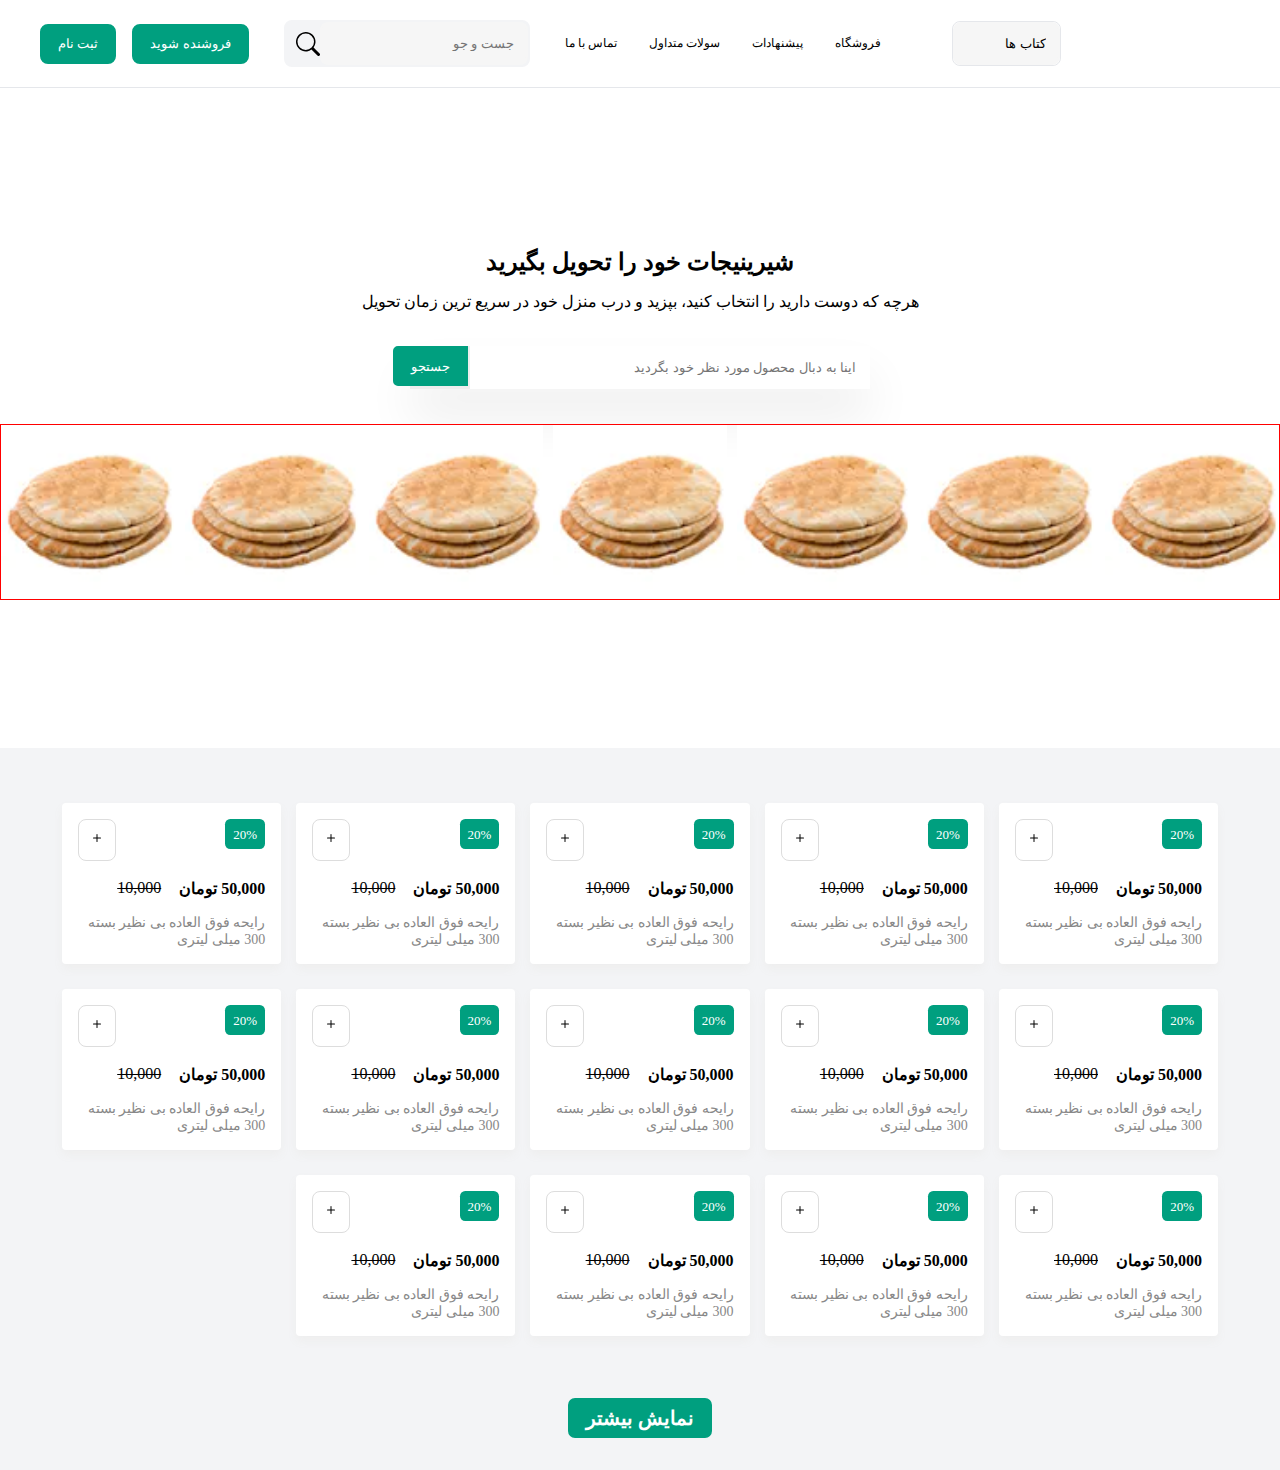
==== index.html @ bfff11b5 "em" ====
<!DOCTYPE html>
<html lang="en">

<head>
    <meta charset="UTF-8">
    <meta http-equiv="X-UA-Compatible" content="IE=edge">
    <meta name="viewport" content="width=device-width, initial-scale=1.0">
    <link rel="stylesheet" href="asset/css/style.css">
    <link rel="stylesheet" href="asset/css/owl.carousel.min.css">
    <link rel="stylesheet" href="asset/css/owl.theme.default.min.cssf">
    <title>Document</title>
</head>

<body>
    <section>
        <header>
            <div class="space-between">
                <div class="img-heder">
                    <a href="#">
                        <img src="asset/img/logo.svg" alt="">
                    </a>
                </div>
                <div class="select-box">
                    <select>
                        <option>کتاب ها</option>
                        <option>سوپرمارکتی</option>
                        <option>آرایشی</option>
                        <option>لوازم خانگی</option>
                    </select>
                </div>
                <div class="header_selectbox"></div>
                <nav>
                    <ul class="flex-ul">
                        <li><a href="#">فروشگاه</a></li>
                        <li><a href="#">پیشنهادات</a></li>
                        <li><a href="#">سولات متداول</a></li>
                        <li><a href="#">تماس با ما</a></li>
                    </ul>
                </nav>
                <form class="header_search" action="">
                    <input type="text" placeholder="جست و جو ">
                    <button>
                        <svg xmlns="http://www.w3.org/2000/svg" width="16" height="16" fill="currentColor"
                            class="bi bi-search" viewBox="0 0 16 16">
                            <path
                                d="M11.742 10.344a6.5 6.5 0 1 0-1.397 1.398h-.001c.03.04.062.078.098.115l3.85 3.85a1 1 0 0 0 1.415-1.414l-3.85-3.85a1.007 1.007 0 0 0-.115-.1zM12 6.5a5.5 5.5 0 1 1-11 0 5.5 5.5 0 0 1 11 0z" />
                        </svg>
                    </button>
                </form>
                <div class="header_button">
                    <button>فروشنده شوید</button>
                    <button>ثبت نام</button>
                </div>
            </div>
        </header>
    </section>
    <section>
        <main class="min-box">
            <div class="bacgrnd-img">
                <h2>شیرینیجات خود را تحویل بگیرید</h2>
                <p>هرچه که دوست دارید را انتخاب کنید، بپزید و درب منزل خود در سریع ترین زمان تحویل </p>
                <form action="" class="box-shadow flex">
                    <input type="text" placeholder="اینا به دبال محصول مورد نظر خود بگردید">
                    <button>
                        <div class="icon icon-search"></div>جستجو
                    </button>
                </form>
                <div class="silaeder owl-carousel owl-theme">
                    <a href="#" class=" masoud">
                         
                        <div class="clear"></div>
                        <img src="asset/img/b4.webp" width="100%" alt="">
                        <div class="bakery_item_footer">
                            
                        </div>
                    </a>
                </div>
            </div>
        </main>
    </section>
    <section>
        <main>
            <div class="grid container">
                <a href="#" class="bakery_item">
                    <div class="flex-dr">
                        <div class="darsd">20%</div>
                        <div class="svg-botton">
                            <svg xmlns="http://www.w3.org/2000/svg" width="16" height="16" fill="currentColor"
                                class="bi bi-plus" viewBox="0 0 16 16">
                                <path
                                    d="M8 4a.5.5 0 0 1 .5.5v3h3a.5.5 0 0 1 0 1h-3v3a.5.5 0 0 1-1 0v-3h-3a.5.5 0 0 1 0-1h3v-3A.5.5 0 0 1 8 4z" />
                            </svg>
                        </div>
                    </div>
                    <div class="clear"></div>
                    <img src="asset/img/bakeryitem.webp" width="100%" alt="">
                    <div class="bakery_item_footer">
                        <div class="bakery_item_price">
                            <div class="matn">
                                50,000 تومان
                            </div>
                            <s>10,000</s>
                        </div>
                        <div class="color-g">
                            رایحه فوق العاده بی نظیر بسته 300 میلی لیتری
                        </div>
                    </div>
                </a>
                <a href="#" class="bakery_item">
                    <div class="flex-dr">
                        <div class="darsd">20%</div>
                        <div class="svg-botton">
                            <svg xmlns="http://www.w3.org/2000/svg" width="16" height="16" fill="currentColor"
                                class="bi bi-plus" viewBox="0 0 16 16">
                                <path
                                    d="M8 4a.5.5 0 0 1 .5.5v3h3a.5.5 0 0 1 0 1h-3v3a.5.5 0 0 1-1 0v-3h-3a.5.5 0 0 1 0-1h3v-3A.5.5 0 0 1 8 4z" />
                            </svg>
                        </div>
                    </div>
                    <div class="clear"></div>
                    <img src="asset/img/bakeryitem.webp" width="100%" alt="">
                    <div class="bakery_item_footer">
                        <div class="bakery_item_price">
                            <div class="matn">
                                50,000 تومان
                            </div>
                            <s>10,000</s>
                        </div>
                        <div class="color-g">
                            رایحه فوق العاده بی نظیر بسته 300 میلی لیتری
                        </div>

                    </div>
                </a>
                <a href="#" class="bakery_item">
                    <div class="flex-dr">
                        <div class="darsd">20%</div>
                        <div class="svg-botton">
                            <svg xmlns="http://www.w3.org/2000/svg" width="16" height="16" fill="currentColor"
                                class="bi bi-plus" viewBox="0 0 16 16">
                                <path
                                    d="M8 4a.5.5 0 0 1 .5.5v3h3a.5.5 0 0 1 0 1h-3v3a.5.5 0 0 1-1 0v-3h-3a.5.5 0 0 1 0-1h3v-3A.5.5 0 0 1 8 4z" />
                            </svg>
                        </div>
                    </div>
                    <div class="clear"></div>
                    <img src="asset/img/bakeryitem.webp" width="100%" alt="">
                    <div class="bakery_item_footer">
                        <div class="bakery_item_price">
                            <div class="matn">
                                50,000 تومان
                            </div>
                            <s>10,000</s>
                        </div>
                        <div class="color-g">
                            رایحه فوق العاده بی نظیر بسته 300 میلی لیتری
                        </div>

                    </div>
                </a>
                <a href="#" class="bakery_item">
                    <div class="flex-dr">
                        <div class="darsd">20%</div>
                        <div class="svg-botton">
                            <svg xmlns="http://www.w3.org/2000/svg" width="16" height="16" fill="currentColor"
                                class="bi bi-plus" viewBox="0 0 16 16">
                                <path
                                    d="M8 4a.5.5 0 0 1 .5.5v3h3a.5.5 0 0 1 0 1h-3v3a.5.5 0 0 1-1 0v-3h-3a.5.5 0 0 1 0-1h3v-3A.5.5 0 0 1 8 4z" />
                            </svg>
                        </div>
                    </div>
                    <div class="clear"></div>
                    <img src="asset/img/bakeryitem.webp" width="100%" alt="">
                    <div class="bakery_item_footer">
                        <div class="bakery_item_price">
                            <div class="matn">
                                50,000 تومان
                            </div>
                            <s>10,000</s>
                        </div>
                        <div class="color-g">
                            رایحه فوق العاده بی نظیر بسته 300 میلی لیتری
                        </div>

                    </div>
                </a>
                <a href="#" class="bakery_item">
                    <div class="flex-dr">
                        <div class="darsd">20%</div>
                        <div class="svg-botton">
                            <svg xmlns="http://www.w3.org/2000/svg" width="16" height="16" fill="currentColor"
                                class="bi bi-plus" viewBox="0 0 16 16">
                                <path
                                    d="M8 4a.5.5 0 0 1 .5.5v3h3a.5.5 0 0 1 0 1h-3v3a.5.5 0 0 1-1 0v-3h-3a.5.5 0 0 1 0-1h3v-3A.5.5 0 0 1 8 4z" />
                            </svg>
                        </div>
                    </div>
                    <div class="clear"></div>
                    <img src="asset/img/bakeryitem.webp" width="100%" alt="">
                    <div class="bakery_item_footer">
                        <div class="bakery_item_price">
                            <div class="matn">
                                50,000 تومان
                            </div>
                            <s>10,000</s>
                        </div>
                        <div class="color-g">
                            رایحه فوق العاده بی نظیر بسته 300 میلی لیتری
                        </div>
                    </div>
                </a>
                <a href="#" class="bakery_item">
                    <div class="flex-dr">
                        <div class="darsd">20%</div>
                        <div class="svg-botton">
                            <svg xmlns="http://www.w3.org/2000/svg" width="16" height="16" fill="currentColor"
                                class="bi bi-plus" viewBox="0 0 16 16">
                                <path
                                    d="M8 4a.5.5 0 0 1 .5.5v3h3a.5.5 0 0 1 0 1h-3v3a.5.5 0 0 1-1 0v-3h-3a.5.5 0 0 1 0-1h3v-3A.5.5 0 0 1 8 4z" />
                            </svg>
                        </div>
                    </div>
                    <div class="clear"></div>
                    <img src="asset/img/bakeryitem.webp" width="100%" alt="">
                    <div class="bakery_item_footer">
                        <div class="bakery_item_price">
                            <div class="matn">
                                50,000 تومان
                            </div>
                            <s>10,000</s>
                        </div>
                        <div class="color-g">
                            رایحه فوق العاده بی نظیر بسته 300 میلی لیتری
                        </div>
                    </div>
                </a>
                <a href="#" class="bakery_item">
                    <div class="flex-dr">
                        <div class="darsd">20%</div>
                        <div class="svg-botton">
                            <svg xmlns="http://www.w3.org/2000/svg" width="16" height="16" fill="currentColor"
                                class="bi bi-plus" viewBox="0 0 16 16">
                                <path
                                    d="M8 4a.5.5 0 0 1 .5.5v3h3a.5.5 0 0 1 0 1h-3v3a.5.5 0 0 1-1 0v-3h-3a.5.5 0 0 1 0-1h3v-3A.5.5 0 0 1 8 4z" />
                            </svg>
                        </div>
                    </div>
                    <div class="clear"></div>
                    <img src="asset/img/bakeryitem.webp" width="100%" alt="">
                    <div class="bakery_item_footer">
                        <div class="bakery_item_price">
                            <div class="matn">
                                50,000 تومان
                            </div>
                            <s>10,000</s>
                        </div>
                        <div class="color-g">
                            رایحه فوق العاده بی نظیر بسته 300 میلی لیتری
                        </div>
                    </div>
                </a>
                <a href="#" class="bakery_item">
                    <div class="flex-dr">
                        <div class="darsd">20%</div>
                        <div class="svg-botton">
                            <svg xmlns="http://www.w3.org/2000/svg" width="16" height="16" fill="currentColor"
                                class="bi bi-plus" viewBox="0 0 16 16">
                                <path
                                    d="M8 4a.5.5 0 0 1 .5.5v3h3a.5.5 0 0 1 0 1h-3v3a.5.5 0 0 1-1 0v-3h-3a.5.5 0 0 1 0-1h3v-3A.5.5 0 0 1 8 4z" />
                            </svg>
                        </div>
                    </div>
                    <div class="clear"></div>
                    <img src="asset/img/bakeryitem.webp" width="100%" alt="">
                    <div class="bakery_item_footer">
                        <div class="bakery_item_price">
                            <div class="matn">
                                50,000 تومان
                            </div>
                            <s>10,000</s>
                        </div>
                        <div class="color-g">
                            رایحه فوق العاده بی نظیر بسته 300 میلی لیتری
                        </div>
                    </div>
                </a>
                <a href="#" class="bakery_item">
                    <div class="flex-dr">
                        <div class="darsd">20%</div>
                        <div class="svg-botton">
                            <svg xmlns="http://www.w3.org/2000/svg" width="16" height="16" fill="currentColor"
                                class="bi bi-plus" viewBox="0 0 16 16">
                                <path
                                    d="M8 4a.5.5 0 0 1 .5.5v3h3a.5.5 0 0 1 0 1h-3v3a.5.5 0 0 1-1 0v-3h-3a.5.5 0 0 1 0-1h3v-3A.5.5 0 0 1 8 4z" />
                            </svg>
                        </div>
                    </div>
                    <div class="clear"></div>
                    <img src="asset/img/bakeryitem.webp" width="100%" alt="">
                    <div class="bakery_item_footer">
                        <div class="bakery_item_price">
                            <div class="matn">
                                50,000 تومان
                            </div>
                            <s>10,000</s>
                        </div>
                        <div class="color-g">
                            رایحه فوق العاده بی نظیر بسته 300 میلی لیتری
                        </div>
                    </div>
                </a>
                <a href="#" class="bakery_item">
                    <div class="flex-dr">
                        <div class="darsd">20%</div>
                        <div class="svg-botton">
                            <svg xmlns="http://www.w3.org/2000/svg" width="16" height="16" fill="currentColor"
                                class="bi bi-plus" viewBox="0 0 16 16">
                                <path
                                    d="M8 4a.5.5 0 0 1 .5.5v3h3a.5.5 0 0 1 0 1h-3v3a.5.5 0 0 1-1 0v-3h-3a.5.5 0 0 1 0-1h3v-3A.5.5 0 0 1 8 4z" />
                            </svg>
                        </div>
                    </div>
                    <div class="clear"></div>
                    <img src="asset/img/bakeryitem.webp" width="100%" alt="">
                    <div class="bakery_item_footer">
                        <div class="bakery_item_price">
                            <div class="matn">
                                50,000 تومان
                            </div>
                            <s>10,000</s>
                        </div>
                        <div class="color-g">
                            رایحه فوق العاده بی نظیر بسته 300 میلی لیتری
                        </div>
                    </div>
                </a>
                <a href="#" class="bakery_item">
                    <div class="flex-dr">
                        <div class="darsd">20%</div>
                        <div class="svg-botton">
                            <svg xmlns="http://www.w3.org/2000/svg" width="16" height="16" fill="currentColor"
                                class="bi bi-plus" viewBox="0 0 16 16">
                                <path
                                    d="M8 4a.5.5 0 0 1 .5.5v3h3a.5.5 0 0 1 0 1h-3v3a.5.5 0 0 1-1 0v-3h-3a.5.5 0 0 1 0-1h3v-3A.5.5 0 0 1 8 4z" />
                            </svg>
                        </div>
                    </div>
                    <div class="clear"></div>
                    <img src="asset/img/bakeryitem.webp" width="100%" alt="">
                    <div class="bakery_item_footer">
                        <div class="bakery_item_price">
                            <div class="matn">
                                50,000 تومان
                            </div>
                            <s>10,000</s>
                        </div>
                        <div class="color-g">
                            رایحه فوق العاده بی نظیر بسته 300 میلی لیتری
                        </div>
                    </div>
                </a>
                <a href="#" class="bakery_item">
                    <div class="flex-dr">
                        <div class="darsd">20%</div>
                        <div class="svg-botton">
                            <svg xmlns="http://www.w3.org/2000/svg" width="16" height="16" fill="currentColor"
                                class="bi bi-plus" viewBox="0 0 16 16">
                                <path
                                    d="M8 4a.5.5 0 0 1 .5.5v3h3a.5.5 0 0 1 0 1h-3v3a.5.5 0 0 1-1 0v-3h-3a.5.5 0 0 1 0-1h3v-3A.5.5 0 0 1 8 4z" />
                            </svg>
                        </div>
                    </div>
                    <div class="clear"></div>
                    <img src="asset/img/bakeryitem.webp" width="100%" alt="">
                    <div class="bakery_item_footer">
                        <div class="bakery_item_price">
                            <div class="matn">
                                50,000 تومان
                            </div>
                            <s>10,000</s>
                        </div>
                        <div class="color-g">
                            رایحه فوق العاده بی نظیر بسته 300 میلی لیتری
                        </div>
                    </div>
                </a>
                <a href="#" class="bakery_item">
                    <div class="flex-dr">
                        <div class="darsd">20%</div>
                        <div class="svg-botton">
                            <svg xmlns="http://www.w3.org/2000/svg" width="16" height="16" fill="currentColor"
                                class="bi bi-plus" viewBox="0 0 16 16">
                                <path
                                    d="M8 4a.5.5 0 0 1 .5.5v3h3a.5.5 0 0 1 0 1h-3v3a.5.5 0 0 1-1 0v-3h-3a.5.5 0 0 1 0-1h3v-3A.5.5 0 0 1 8 4z" />
                            </svg>
                        </div>
                    </div>
                    <div class="clear"></div>
                    <img src="asset/img/bakeryitem.webp" width="100%" alt="">
                    <div class="bakery_item_footer">
                        <div class="bakery_item_price">
                            <div class="matn">
                                50,000 تومان
                            </div>
                            <s>10,000</s>
                        </div>
                        <div class="color-g">
                            رایحه فوق العاده بی نظیر بسته 300 میلی لیتری
                        </div>
                    </div>
                </a>
                <a href="#" class="bakery_item">
                    <div class="flex-dr">
                        <div class="darsd">20%</div>
                        <div class="svg-botton">
                            <svg xmlns="http://www.w3.org/2000/svg" width="16" height="16" fill="currentColor"
                                class="bi bi-plus" viewBox="0 0 16 16">
                                <path
                                    d="M8 4a.5.5 0 0 1 .5.5v3h3a.5.5 0 0 1 0 1h-3v3a.5.5 0 0 1-1 0v-3h-3a.5.5 0 0 1 0-1h3v-3A.5.5 0 0 1 8 4z" />
                            </svg>
                        </div>
                    </div>
                    <div class="clear"></div>
                    <img src="asset/img/bakeryitem.webp" width="100%" alt="">
                    <div class="bakery_item_footer">
                        <div class="bakery_item_price">
                            <div class="matn">
                                50,000 تومان
                            </div>
                            <s>10,000</s>
                        </div>
                        <div class="color-g">
                            رایحه فوق العاده بی نظیر بسته 300 میلی لیتری
                        </div>
                    </div>
                </a>
            </div>
            <div class="button-sa">
                <button>نمایش بیشتر</button>
            </div>
        </main>
    </section>

    <script src="asset/js/jquery-3.6.0.min.js"></script>
    <script src="asset/js/owl.carousel.min.js"></script>
    <script src="my js.js"></script>

</body>

</html>
---- asset/css/style.css ----
* {
    margin: 0;
    padding: 0;
    box-sizing: border-box;
}

body {
    direction: rtl;
    background-color: #f3f4f6;
    transition: 0.33s all 0s ease-out;
}
/* header */

header {
    top: 0;
    z-index: 10;
    position: fixed;
    padding: 20px 40px;
    background-color: #fff;
    border-bottom: 1px solid #e5e7eb;
}

.img-heder {
    width: 12%;
}

.img-heder img {
    width: 100%;
}

.space-between {
    gap: 32px;
    display: flex;
    flex-wrap: wrap;
    align-items: center;
    align-content: center;
    justify-content: space-between;
}

/* select header */
.select-box {
    text-align: center;
    border-radius: 8px;
    border: 1px solid #e5e7eb;
}

header select {
    outline: 0;
    appearance: none;
    position: relative;
    border-radius: 0.5rem;
    background-size: 30px !important;
    border: 2px solid #F6F6F6;
    padding: 12px 12px 12px 24px;
    background: #F6F6F6 url(../img/down4.svg) 4px center no-repeat;
}

/*end select header */
/* nav header */
.flex-ul {
    gap: 32px;
    display: flex;
    font-size: 12px;
    flex-wrap: wrap;
    list-style-type: none;
}

.flex-ul a {
    color: #000;
    text-decoration: none;
}

.flex-ul a:hover {
    color: #009f8e;
}

/* end nav header */
/* form header */

.header_search {
    display: flex;
    padding-left: 10px;
    text-align: center;
    border-radius: 0.5rem;
    background-color: #f3f4f6;
    border: 2px solid #f3f4f6;
}

.header_search input {
    outline: 0;
    display: block;
    padding: 12px 16px;
    border-radius: 0.5rem;
    background-color: #F6F6F6;
    border: 2px solid #f6f6f6;
}

.header_search input[placeholder] {
    font-size: 13px;
    color: #B8B8B8;
    text-align: right;
    padding-right: 12px !important;
}

.header_search svg {
    width: 24px;
    height: 24px;
    display: flex;
    user-select: none;
    background-size: 80%;
    align-items: center;
    justify-content: center;
    background-repeat: no-repeat;
    background-position: center center;
}

.header_search button {
    border: none;
    cursor: pointer;
    filter: brightness(0.5);
    background-size: 20px 20px;
    background-color: rgba(0, 0, 0, 0);
}

/* end form heder */
/* header_button */
.header_button {
    gap: 16px;
    display: flex;
    flex-wrap: wrap;
}

.header_button button {
    color: #fff;
    height: 40px;
    display: flex;
    cursor: pointer;
    padding: 9px 16px;
    align-items: center;
    border-radius: 0.5rem;
    justify-content: center;
    font-family: bold, verdana;
    border: 2px solid #009f7f;
    background-color: #009f7f;
}

.min-box {
    width: 100%;
    flex: 1 1 auto;
    min-width: 300px;
    overflow: hidden;
    background-color: #fff;
}

/* end header_button */
/* end header */
/* main */
.bacgrnd-img {
    width: 100%;
    height: 500px;
    background-color: #fff;
    background-size: auto 100%;
    background-position: center center;
    background-image: url(../img/bakery.webp);
}

.bacgrnd-img h2 {
    margin-top: 10rem;
    text-align: center;
}

.bacgrnd-img p {
    margin-top: 1rem;
    text-align: center;
}
/* form min header */
.box-shadow {
    gap: 2px;
    width: 36%;
    display: flex;
    margin: 35px auto;
    background-color: #eee;
    box-shadow: 0 30px 50px #eee;
}
.box-shadow input {
    border: 0;
    outline: 0;
    padding: 14px;
    min-width: 400px;
    border-color: #fff;
    background-color: #fff;
    border-top-left-radius: 0;
    border-bottom-left-radius: 0;
}
.box-shadow button {
    width: 83px;
    height: 40px;
    display: flex;
    color: white;
    cursor: pointer;
    padding: 9px 16px;
    align-items: center;
    justify-content: center;
    border-radius: 5px 0 0 5px;
    border: 2px solid #009f7f;
    background-color: #009f7f;
}
.felx {
    display: flex;
    flex-wrap: wrap;
}

/*end-form min header */

/* end main */

header {
    top: 0;
    z-index: 10;
    position: sticky;
    padding: 20px 40px;
    background-color: #fff;
    border-bottom: 1px solid #e5e7eb;
}

.img-heder {
    width: 12%;
}

.img-heder img {
    width: 100%;
}

.space-between {
    gap: 32px;
    display: flex;
    flex-wrap: wrap;
    align-items: center;
    align-content: center;
    justify-content: space-between;
}

/* silaeder */
.silaeder {
    width: 100%;
    min-height: 10rem;
    border: 1px solid red;
}

.masoud{
    display: block;
    border-radius: 5px;

}

.masoud img{
    max-width: 100%;
    height: 12rem;
    height: 20%;

}

/* end silaeder */
/* maim */
.bakery_slider {
    width: 100%;
    height: 500px;
    padding: 9rem;
    text-align: center;
    background-color: #fff;
    background-size: auto 100%;
    background-position: center center;
    background-image: url(../img/bakery.webp);
}

.bakery_slider h1 {
    margin-bottom: 1.5rem;
}

/* container */
.container {
    width: 95%;
    margin: 0 auto;
}

/* end container */
/* grid */
.grid {
    gap: 15px;
    row-gap: 0;
    display: grid;
    padding: 30px;
    justify-content: center;
    grid-template-columns: repeat(5, minmax(0, 1fr));
}

/* end grid */
/* box grid */


.a_null a:link,
.a_null a:visited,
.a_null a:hover {
    color: unset;
    text-decoration: none;
}

a:link,
a:visited {
    color: black;
    text-decoration: none;
}

.bakery_item {
    padding: 16px;
    gap: 1rem;
    margin-top: 25px;
    border-radius: 4px;
    background-color: #fff;
    box-shadow: 0 5px 10px #eee;
}

.svg-botton:hover {
    background-color: #009f7f;
    border-color: #009f7f;
}
.svg-botton:hover svg{
    color: white;
}

/* end box grid */
/* flex-dr */

.flex-dr {
    display: flex;
    justify-content: space-between;
}

.clear {
    clear: both;
}

.matn {
    font-weight: bold;
}

/* end flex-dr */
/* bakery_item_price */
.bakery_item_price {
    gap: 18px;
    display: flex;
    margin-bottom: 1rem;
}

.color-g {
    color: #888;
    font-size: 14px;
}

/* end bakery_item_price */
/* darsd */
.darsd {
    color: #fff;
    font-size: 13px;
    padding: 8px;
    border-radius: 0.4em;
    background-color: #009f7f;
    height: 30px;
}

/* end darsd */
/*svg-botton" */
.svg-botton {
    cursor: pointer;
    float: right;
    border-radius: 0.5em;
    border: 1px solid #ddd;
    padding: 10px;
    background-size: 60%;
}

/*end svg-botton" */
/* button-sa */
.button-sa {
    display: flex;
    padding: 2rem;
    flex-wrap: wrap;
    justify-content: center;
}

.button-sa button {
    height: 40px;
    color: #fff;
    display: flex;
    cursor: pointer;
    font-size: 20px;
    font-weight: bold;
    padding: 9px 16px;
    border-radius: 7px;
    align-items: center;
    justify-content: center;
    border: 2px solid #009f7f;
    background-color: #009f7f;
}
/* end button-sa */
/*end maim */
/* media */

/* end media */
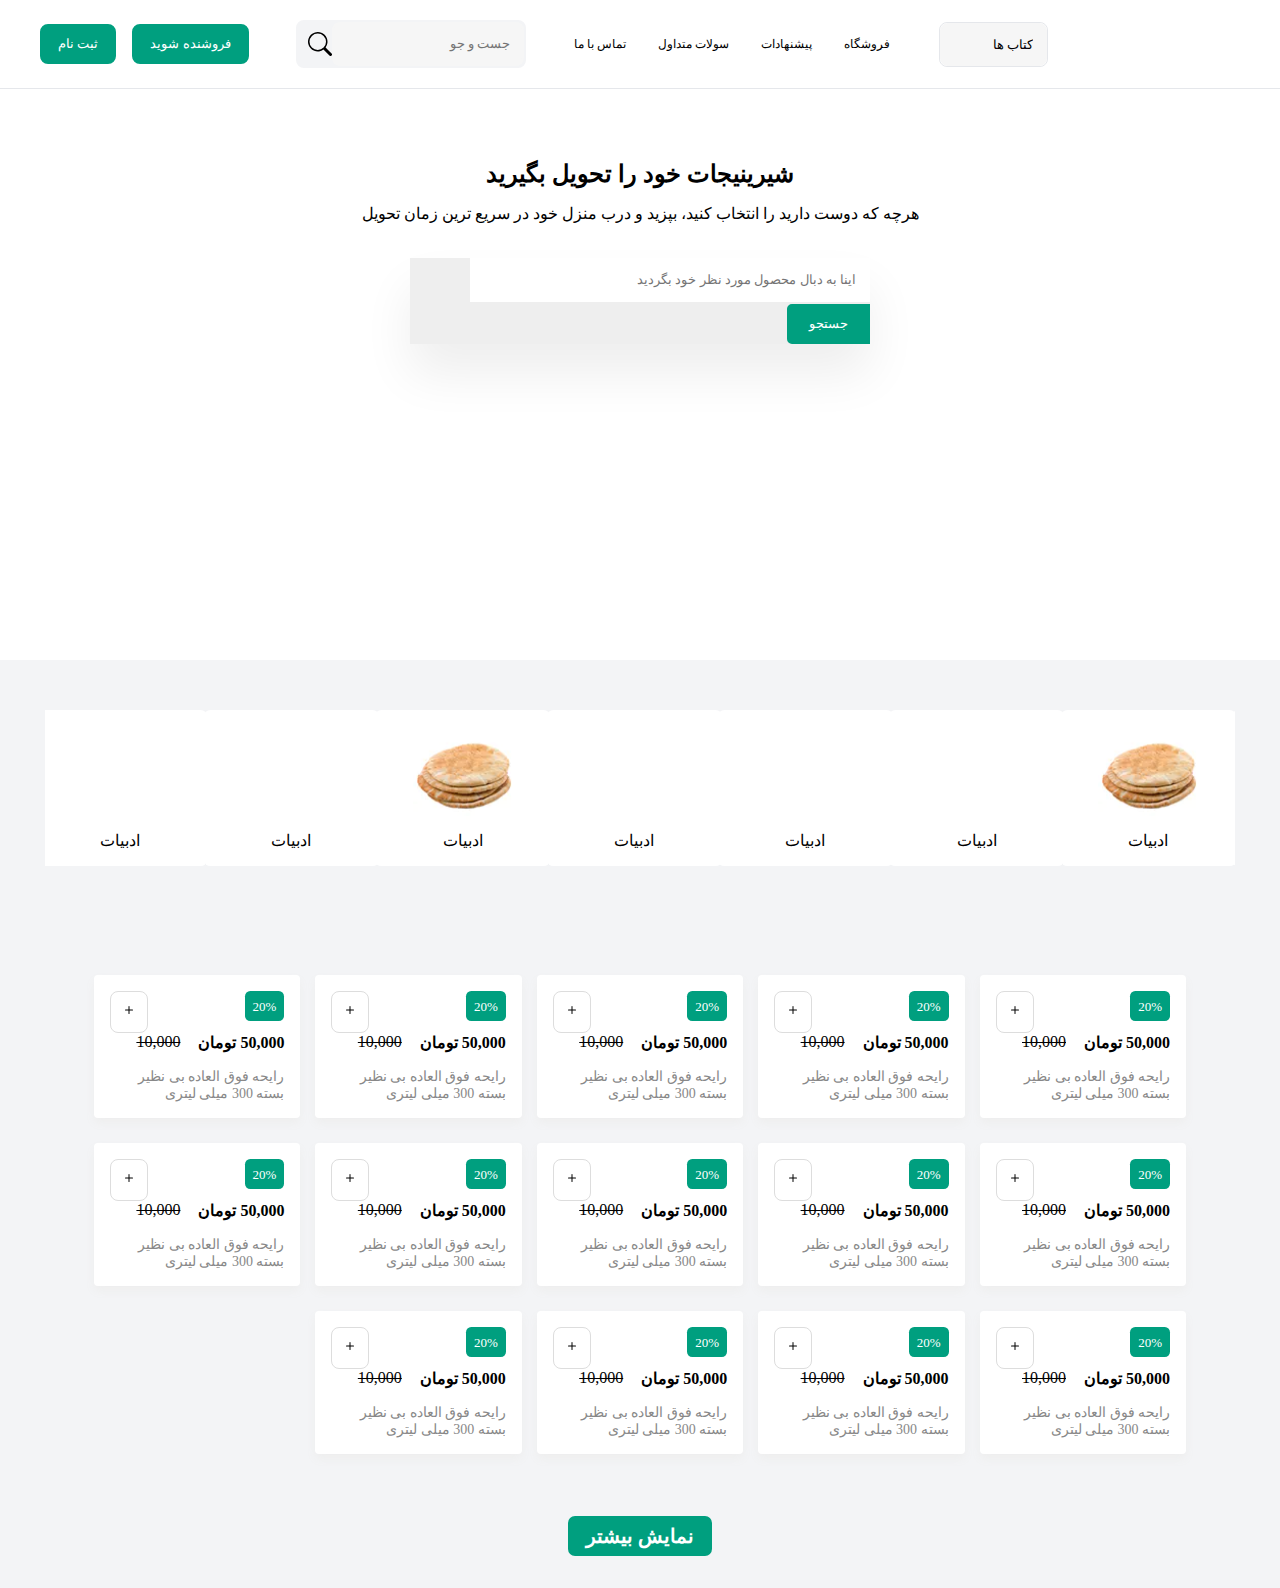
==== commit 568d8cbb: "jadid" ====
--- a/index.html
+++ b/index.html
@@ -65,21 +65,29 @@
                         <div class="icon icon-search"></div>جستجو
                     </button>
                 </form>
-                <div class="silaeder owl-carousel owl-theme">
-                    <a href="#" class=" masoud">
-                         
-                        <div class="clear"></div>
-                        <img src="asset/img/b4.webp" width="100%" alt="">
-                        <div class="bakery_item_footer">
-                            
-                        </div>
-                    </a>
-                </div>
             </div>
         </main>
     </section>
     <section>
         <main>
+            <div class="silaeder owl-carousel owl-theme owl-th">
+                <a href="#" class=" slid">
+                    <img src="asset/img/b4.webp" class="" alt="">
+                    <div class="m-t5">ادبیات</div>
+                </a>
+                <a href="#" class=" slid">
+                    <img src="asset/img/b2.webp" alt="">
+                    <div class="m-t5">ادبیات</div>
+                </a>
+                <a href="#" class=" slid">
+                    <img src="asset/img/b3.webp" alt="">
+                    <div class="m-t5">ادبیات</div>
+                </a>
+                <a href="#" class=" slid">
+                    <img src="asset/img/b1.webp" alt="">
+                    <div class="m-t5">ادبیات</div>
+                </a>
+            </div>
             <div class="grid container">
                 <a href="#" class="bakery_item">
                     <div class="flex-dr">
--- a/asset/css/style.css
+++ b/asset/css/style.css
@@ -1,3 +1,19 @@
+@font-face {
+    font-family: "iranyekan";
+    src: url("../fonts/uiranyekan/eot/iranyekanwebregular.eot?#"),
+        url("../fonts/iranyekan/ttf/iranyekanwebregular.ttf") format('truetype'),
+        url("../fonts/iranyekan/woff/iranyekanwebregular.woff") format('woff'),
+        url("../fonts/iranyekan/svg/iranyekanwebregular.svg") format('svg');
+}
+
+@font-face {
+    font-family: "iranyekan_numbers";
+    src: url("../fonts/fonts/iranyekan_numbers/eot/iranyekanwebregular(fanum).eot?#"),
+        url("../fonts/iranyekan_numbers/ttf/iranyekanwebregular(fanum).ttf") format('truetype'),
+        url("../fonts/iranyekan_numbers/woff/iranyekanwebregular(fanum).woff") format('woff'),
+        url("../fonts/iranyekan_numbers/svg/iranyekanwebregular(fanum).svg") format('svg');
+}
+
 * {
     margin: 0;
     padding: 0;
@@ -8,18 +24,36 @@
     direction: rtl;
     background-color: #f3f4f6;
     transition: 0.33s all 0s ease-out;
-}
+    font-family: 'iranyekan_numbers', 'iranyekan';
+}
+
+a {
+    font-family: 'iranyekan_numbers', 'iranyekan';
+}
+
+input {
+    font-family: 'iranyekan_numbers', 'iranyekan';
+
+}
+
+button {
+    font-family: 'iranyekan_numbers', 'iranyekan';
+}
+
+::placeholder {
+    font-family: 'iranyekan_numbers', 'iranyekan';
+}
+
+select {
+    font-family: 'iranyekan_numbers', 'iranyekan';
+}
+
+img {
+    max-width: 100%;
+    display: block;
+}
+
 /* header */
-
-header {
-    top: 0;
-    z-index: 10;
-    position: fixed;
-    padding: 20px 40px;
-    background-color: #fff;
-    border-bottom: 1px solid #e5e7eb;
-}
-
 .img-heder {
     width: 12%;
 }
@@ -62,6 +96,7 @@
     display: flex;
     font-size: 12px;
     flex-wrap: wrap;
+    margin-right: -46px;
     list-style-type: none;
 }
 
@@ -142,6 +177,7 @@
     font-family: bold, verdana;
     border: 2px solid #009f7f;
     background-color: #009f7f;
+    font-family: 'iranyekan_numbers', 'iranyekan';
 }
 
 .min-box {
@@ -153,6 +189,51 @@
 }
 
 /* end header_button */
+/* mobail-header */
+.mobail-header {
+
+    justify-content: space-between;
+    margin-top: 6rem;
+}
+
+.select-header {
+    margin-top: 4rem;
+}
+
+.select-box-h {
+    border: none;
+    cursor: pointer;
+    appearance: none;
+    position: relative;
+    padding-right: 4px;
+    background-size: 18px;
+    border-radius: 0.5rem;
+    background-color: #fff;
+    border: 2px solid #F6F6F6;
+    padding: 12px 12px 12px 24px;
+}
+
+.felter-css {
+    font-size: 14px;
+    cursor: pointer;
+    margin-top: 4rem;
+    padding: 8px 16px;
+    border-radius: 8px;
+    border: 1px solid #e5e7eb;
+    background-color: #f4f5f7;
+}
+
+.border-boottem {
+    display: none;
+    margin-top: 15px;
+    border-bottom: 2px solid gainsboro;
+}
+
+.m-b-15 {
+    margin-bottom: 15px;
+}
+
+/* end mobail-header */
 /* end header */
 /* main */
 .bacgrnd-img {
@@ -173,6 +254,7 @@
     margin-top: 1rem;
     text-align: center;
 }
+
 /* form min header */
 .box-shadow {
     gap: 2px;
@@ -182,6 +264,7 @@
     background-color: #eee;
     box-shadow: 0 30px 50px #eee;
 }
+
 .box-shadow input {
     border: 0;
     outline: 0;
@@ -192,6 +275,7 @@
     border-top-left-radius: 0;
     border-bottom-left-radius: 0;
 }
+
 .box-shadow button {
     width: 83px;
     height: 40px;
@@ -205,19 +289,19 @@
     border: 2px solid #009f7f;
     background-color: #009f7f;
 }
+
 .felx {
     display: flex;
     flex-wrap: wrap;
 }
 
 /*end-form min header */
-
-/* end main */
 
 header {
     top: 0;
     z-index: 10;
-    position: sticky;
+    width: 100%;
+    position: fixed;
     padding: 20px 40px;
     background-color: #fff;
     border-bottom: 1px solid #e5e7eb;
@@ -244,20 +328,32 @@
 .silaeder {
     width: 100%;
     min-height: 10rem;
-    border: 1px solid red;
-}
-
-.masoud{
+    /* border: 1px solid red; */
+}
+
+.slid {
     display: block;
-    border-radius: 5px;
-
-}
-
-.masoud img{
-    max-width: 100%;
-    height: 12rem;
-    height: 20%;
-
+    width: 175px;
+    text-align: center;
+    background-color: #fff;
+    padding: 16px;
+    border-radius: 0.4em;
+}
+
+.slid img {
+    height: 100px;
+    margin-left: auto;
+    margin-right: auto;
+    width: auto !important;
+}
+
+.owl-th {
+    margin: 50px auto;
+    width: 93% !important;
+}
+
+.m-t5 {
+    margin-top: 5px;
 }
 
 /* end silaeder */
@@ -312,8 +408,8 @@
 }
 
 .bakery_item {
+    gap: 1rem;
     padding: 16px;
-    gap: 1rem;
     margin-top: 25px;
     border-radius: 4px;
     background-color: #fff;
@@ -324,7 +420,8 @@
     background-color: #009f7f;
     border-color: #009f7f;
 }
-.svg-botton:hover svg{
+
+.svg-botton:hover svg {
     color: white;
 }
 
@@ -360,22 +457,22 @@
 /* end bakery_item_price */
 /* darsd */
 .darsd {
+    padding: 8px;
+    height: 30px;
     color: #fff;
     font-size: 13px;
-    padding: 8px;
     border-radius: 0.4em;
     background-color: #009f7f;
-    height: 30px;
 }
 
 /* end darsd */
 /*svg-botton" */
 .svg-botton {
+    float: right;
+    padding: 10px;
     cursor: pointer;
-    float: right;
     border-radius: 0.5em;
     border: 1px solid #ddd;
-    padding: 10px;
     background-size: 60%;
 }
 
@@ -402,8 +499,522 @@
     border: 2px solid #009f7f;
     background-color: #009f7f;
 }
+
 /* end button-sa */
 /*end maim */
+/* product Paige */
+.container {
+    width: 90%;
+    margin-left: auto;
+    margin-right: auto;
+}
+
+/* img title */
+.bg-product {
+    padding: 20px;
+    margin-top: 6rem;
+}
+
+
+.width-100 {
+    width: 100%;
+    margin-right: auto;
+    margin-left: auto;
+}
+
+.rdus {
+    border-radius: 0.5rem;
+}
+
+/* end img title*/
+/* product  */
+.title {
+    font-size: 20px;
+    margin-top: 15px;
+    font-weight: bold;
+}
+
+.flex {
+    display: flex;
+    flex-wrap: wrap;
+    align-items: center;
+}
+
+.space-between {
+    justify-content: space-between;
+}
+
+.item:link,
+a:visited {
+    color: #009f8e;
+    text-decoration: none;
+}
+
+.item {
+    width: 22%;
+}
+
+.item img {
+    margin-bottom: 10px;
+}
+
+.m-t-25 {
+    margin-top: 25px;
+}
+
+.matn_title {
+    font-size: 18px;
+    font-weight: bold;
+}
+
+.item_author {
+    margin-top: 8px;
+    font-size: 12px;
+    color: #a4aab5;
+}
+
+.item_pricebox {
+    gap: 8px;
+    margin-top: 8px;
+}
+
+.m-price {
+    font-size: 14px;
+    color: #fa7316;
+}
+
+.off {
+    color: #ccc;
+    font-size: 12px;
+}
+
+.Discount {
+    color: #07bc0c;
+    font-size: 13px;
+}
+
+/* slider-img */
+.img-slider {
+    width: 100%;
+    height: 18%;
+    font-size: 15px;
+    text-align: center;
+}
+
+.img-slider img {
+    width: 100%;
+    margin-bottom: 10px;
+}
+
+/* end-slider-img */
+/* button-r */
+.p-button {
+    display: flex;
+    justify-content: center;
+}
+
+.button-r {
+    color: #fff;
+    height: 40px;
+    display: flex;
+    cursor: pointer;
+    padding: 9px 16px;
+    align-items: center;
+    border-radius: 0.5rem;
+    justify-content: center;
+    border: 2px solid #009f7f;
+    background-color: #009f7f;
+    font-family: 'iranyekan_numbers', 'iranyekan';
+}
+
+/* end button-r */
+/* end product  */
+/* img-slider-redus */
+.img-slider-redus img {
+    display: block;
+    cursor: pointer;
+    margin-top: 2px;
+    margin-bottom: 8px;
+    border-radius: 100%;
+    animation-delay: 10s;
+    border: 4px solid #fff;
+    box-shadow: 0 0 5px #aaa;
+}
+
+.img-slider-redus img:hover {
+    transform: rotate(5deg);
+}
+
+.rdus-100 {
+    border-radius: 100%;
+}
+
+/* end img-slider-redus */
+/* img-box-slider */
+.img-box {
+    width: 60px;
+}
+
+.gap-15 {
+    gap: 15px;
+    font-size: 15px;
+}
+
+.slider-a {
+    width: 255px;
+    padding: 16px;
+    margin-top: 40px;
+    margin-bottom: 3px;
+    text-align: center;
+    border-radius: 0.4em;
+    box-shadow: 0 2px 5px #aaa;
+}
+
+.sider-text {
+    color: #000;
+    font-size: 13px;
+}
+
+/*end-img-box-slider */
+/* book-box */
+.book-box {
+    position: relative;
+    padding: 128px 64px;
+    margin-bottom: 16px;
+    background-size: 100% auto;
+    background-color: #ebeaea;
+    background-image: url(../img/booksfooter.webp);
+}
+
+.text-books {
+    width: 50%;
+    border: 1px solid darkblue;
+}
+
+.books-title {
+    font-size: 24px;
+    font-weight: bold;
+}
+
+.text-box {
+    font-size: 13px;
+}
+
+.books-img img {
+    width: 164px;
+}
+
+.img-book {
+    left: 7%;
+    bottom: 0;
+    width: 364px;
+    position: absolute;
+
+}
+
+/* end book-box */
+/* footer */
+.footer {
+    display: flex;
+    line-height: 2;
+    font-size: 14px;
+    flex-wrap: wrap;
+    padding: 64px 5%;
+    margin-left: auto;
+    margin-right: auto;
+    background-color: #fff;
+    justify-content: space-between;
+}
+
+.foter-item {
+    display: flex;
+    padding-left: 16px;
+    padding-right: 16px;
+    flex-direction: column;
+}
+
+.foter-item:first-child {
+    width: 30%;
+}
+
+.logo {
+    width: 150px;
+}
+
+.logo img {
+    display: block;
+    max-width: 100%;
+}
+
+.foter-item p {
+    font-size: 13px;
+    line-height: 1.9;
+    color: #505050;
+    text-align: justify;
+}
+
+.mt-15 {
+    margin-top: 15px;
+}
+
+footer b {
+    font-size: 16px;
+    margin-bottom: 12px;
+}
+
+.foter-item a:visited {
+    color: #505050;
+    margin-top: 8px;
+}
+
+.foter-item a:hover {
+    color: orange;
+    text-decoration: none
+}
+
+.foter-item input {
+    display: block;
+    padding: 12px 16px;
+    border-radius: 0.5rem;
+    border: 2px solid #f6f6f6;
+    background-color: #F6F6F6;
+}
+
+.foter-item input[type=submit] {
+    height: 40px;
+    display: flex;
+    color: #fff;
+    cursor: pointer;
+    margin-right: 5px;
+    padding: 3px 17px;
+    align-items: center;
+    border-radius: 0.5rem;
+    justify-content: center;
+    background-color: #009f7f;
+    border: 2px solid #009f7f;
+}
+
+/* img-footer */
+.text {
+    font-size: 14px;
+    padding-bottom: 24px;
+}
+
+.img-footer {
+    background-color: white;
+    border-bottom: 8px solid #000;
+}
+
+.img-a a {
+    width: 4rem;
+}
+
+img {
+    max-width: 100%;
+}
+
+/*end img-footer */
+/* end footer */
+
+/*end product Paige */
+
+/* makeup paige  */
+
+
+/* mikap-slid */
+.mikap-slid {
+    width: 100%;
+    display: flex;
+    height: 550px;
+    flex-wrap: wrap;
+    align-items: center;
+    justify-content: center;
+    background-color: #fff;
+    background-size: 100% auto;
+    background-repeat: no-repeat;
+    background-position: center -200px;
+    background-image: url(../img/makeup.webp);
+}
+
+.flex-col {
+    display: flex;
+    flex-wrap: wrap;
+    flex-direction: column;
+}
+
+.flex-center {
+    display: flex;
+    flex-wrap: wrap;
+    align-items: center;
+    justify-content: center;
+}
+
+.box-shdow {
+    box-shadow: 0 30px 50px #eee;
+}
+
+.box-shdow input[type=text] {
+    display: block;
+    min-width: 400px;
+    padding: 12px 16px;
+    border-color: #fff;
+    background-color: #fff;
+    border-top-left-radius: 0;
+    background-color: #F6F6F6;
+    border: 2px solid #f6f6f6;
+    border-bottom-left-radius: 0;
+    border-radius: 0 0.5rem 0.5rem 0;
+}
+
+.mikap-slid h1 {
+    font-size: 24px;
+    margin-bottom: 30px;
+}
+
+.mikap-slid p {
+    font-size: 13px;
+    line-height: 1.9;
+    color: #505050;
+    text-align: justify;
+}
+
+.box-shdow button {
+    height: 40px;
+    display: flex;
+    color: #fff;
+    cursor: pointer;
+    padding: 9px 16px;
+    align-items: center;
+    justify-content: center;
+    border: 2px solid #009f7f;
+    background-color: #009f7f;
+    border-radius: 0.5rem 0 0 0.5rem;
+}
+
+.box-shdow input [placeholder] {
+    font-size: 13px;
+    color: #B8B8B8;
+}
+
+/* end mikap-slid */
+
+/* mikap-slider */
+.box-item {
+    height: auto;
+    width: 380px;
+    display: block;
+}
+
+.book-box img {
+    width: 100%;
+    height: auto;
+    margin-left: auto;
+    margin-right: auto;
+    border-radius: 12px;
+}
+
+/* mikap-slider  */
+/* makeup_section_2 */
+.makeup_sidebar {
+    width: 300px;
+    height: 500px;
+    border-top: 2px solid #eee;
+}
+.makeup_sidebar_list {
+    padding: 16px;
+}
+
+
+/* end makeup_section_2 */
+
+
+
+
+/*end  makeup paige  */
+
 /* media */
+@media only screen and (max-width: 1190px) {
+
+    /* header */
+    header select {
+        display: none;
+    }
+
+    .flex-ul {
+        display: none;
+    }
+
+    .header_search {
+        display: none;
+    }
+
+    .header_button {
+        display: none;
+    }
+
+    .select-box-h {
+        display: block;
+    }
+
+    .border-boottem {
+        display: flex;
+    }
+
+    .img-heder {
+        width: 19%;
+        margin: 0 auto;
+    }
+
+    /*end header */
+    /* footer */
+    .footer {
+        gap: 26px;
+    }
+
+    /* end footer */
+    /* img-titel */
+    .img-titel {
+        margin-top: -5rem;
+    }
+
+    /* end img-titel */
+}
+
+@media only screen and (max-width: 1020px) {
+
+    /* book-box */
+    .img-book {
+        display: none;
+    }
+
+    .book-box {
+        text-align: center;
+    }
+
+    .books-img {
+        justify-content: center;
+    }
+
+    /* end book-box */
+
+}
+
+@media only screen and (max-width: 1110px) {
+
+    .item {
+        width: 45%;
+    }
+}
+
+@media only screen and (max-width: 720px) {
+
+    .item {
+        width: 100%;
+    }
+
+    .img-heder {
+        width: 37%;
+    }
+}
 
 /* end media */